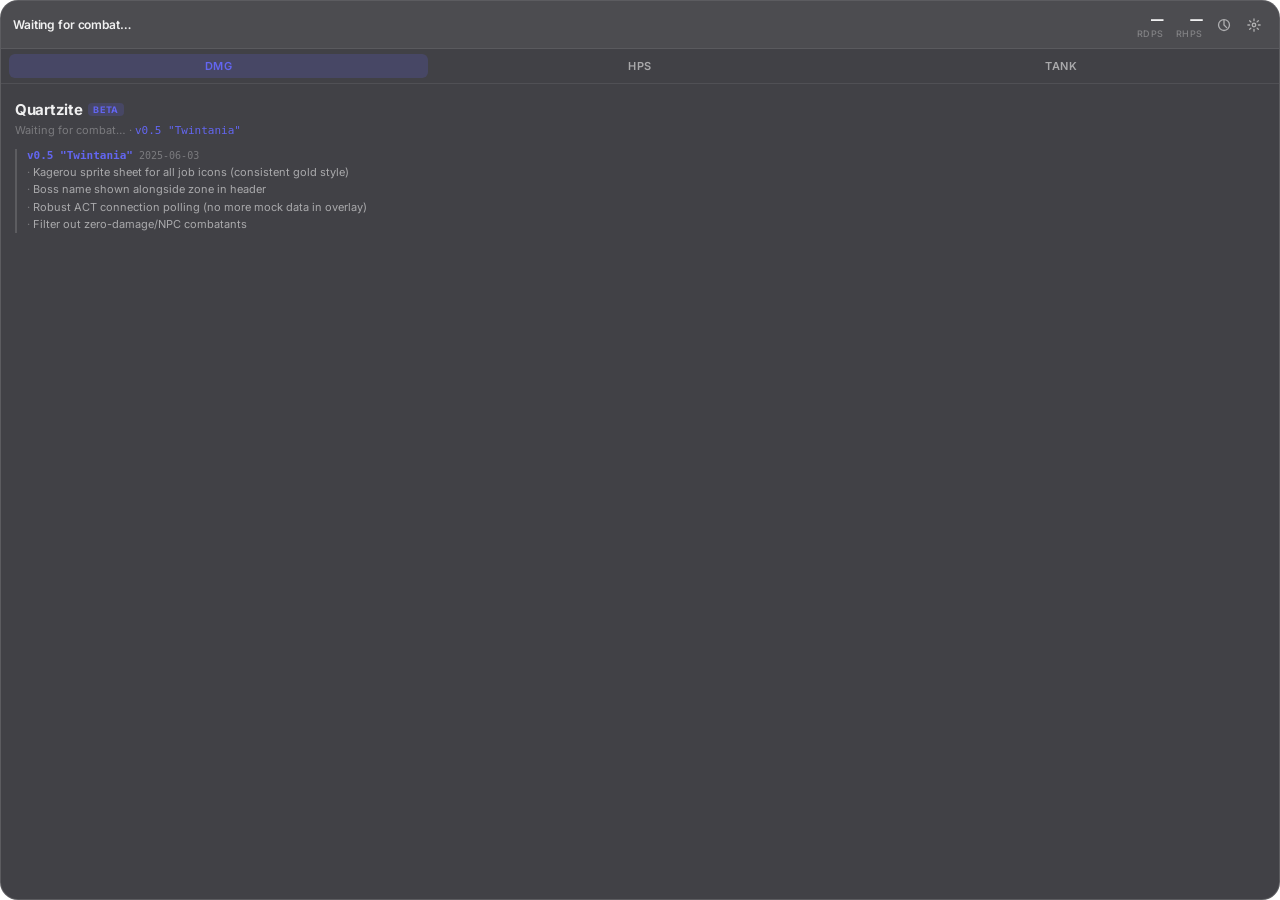
==== index.html @ e4dbd84e "Drop ES modules — use plain scripts for file:// compatibility Chrome blocks type=module over file://" ====
<!DOCTYPE html>
<html lang="en" data-theme="dark">
<head>
  <meta charset="UTF-8" />
  <meta name="viewport" content="width=device-width, initial-scale=1.0" />
  <title>Quartzite</title>
  <link rel="preconnect" href="https://fonts.googleapis.com" />
  <link rel="preconnect" href="https://fonts.gstatic.com" crossorigin />
  <link href="https://fonts.googleapis.com/css2?family=Inter:wght@300;400;500;600;700&display=swap" rel="stylesheet" />
  <link rel="stylesheet" href="css/main.css" />
  <link rel="stylesheet" href="css/appearances.css" />
  <link rel="stylesheet" href="css/jobs.css" />
</head>
<body>
  <div id="app" class="app">

    <!-- Header -->
    <header class="encounter-header" id="encounter-header">
      <div class="encounter-info">
        <span class="encounter-zone" id="encounter-zone">Waiting for combat…</span>
        <span class="encounter-duration" id="encounter-duration"></span>
      </div>
      <div class="encounter-stats">
        <div class="encounter-stat">
          <span class="encounter-stat-value" id="encounter-rdps">—</span>
          <span class="encounter-stat-label">rDPS</span>
        </div>
        <div class="encounter-stat">
          <span class="encounter-stat-value" id="encounter-rhps">—</span>
          <span class="encounter-stat-label">rHPS</span>
        </div>
      </div>
      <div class="header-controls">
        <button class="icon-btn" id="btn-history" title="History" aria-label="Browse encounter history">
          <svg width="14" height="14" viewBox="0 0 16 16" fill="none">
            <path d="M8 3v5l3 3" stroke="currentColor" stroke-width="1.5" stroke-linecap="round"/>
            <circle cx="8" cy="8" r="6.25" stroke="currentColor" stroke-width="1.5"/>
          </svg>
        </button>
        <button class="icon-btn" id="btn-settings" title="Settings" aria-label="Open settings">
          <svg width="14" height="14" viewBox="0 0 16 16" fill="none">
            <circle cx="8" cy="8" r="2" stroke="currentColor" stroke-width="1.5"/>
            <path d="M8 1v2M8 13v2M1 8h2M13 8h2M3.05 3.05l1.42 1.42M11.54 11.54l1.41 1.41M3.05 12.95l1.42-1.41M11.54 4.46l1.41-1.41" stroke="currentColor" stroke-width="1.5" stroke-linecap="round"/>
          </svg>
        </button>
      </div>
    </header>

    <!-- Mode Tabs -->
    <nav class="mode-tabs" id="mode-tabs">
      <button class="tab active" data-mode="dps">DMG</button>
      <button class="tab" data-mode="hps">HPS</button>
      <button class="tab" data-mode="tank">TANK</button>
    </nav>

    <!-- Combatant Table -->
    <main class="combatant-list" id="combatant-list">
      <div class="empty-state" id="empty-state">
        <p>No active encounter</p>
      </div>
    </main>

    <!-- History Panel -->
    <aside class="history-panel" id="history-panel" aria-hidden="true">
      <div class="panel-header">
        <span>History</span>
        <button class="icon-btn" id="btn-history-close" aria-label="Close history">
          <svg width="12" height="12" viewBox="0 0 12 12" fill="none">
            <path d="M1 1l10 10M11 1L1 11" stroke="currentColor" stroke-width="1.5" stroke-linecap="round"/>
          </svg>
        </button>
      </div>
      <ul class="history-list" id="history-list"></ul>
    </aside>

    <!-- Settings Panel -->
    <aside class="settings-panel" id="settings-panel" aria-hidden="true">
      <div class="panel-header">
        <span>Settings</span>
        <button class="icon-btn" id="btn-settings-close" aria-label="Close settings">
          <svg width="12" height="12" viewBox="0 0 12 12" fill="none">
            <path d="M1 1l10 10M11 1L1 11" stroke="currentColor" stroke-width="1.5" stroke-linecap="round"/>
          </svg>
        </button>
      </div>
      <div class="settings-body">
        <div class="setting-row setting-row--input">
          <span class="setting-label">Your name</span>
          <input type="text" id="set-your-name" class="setting-text" placeholder="Character name" spellcheck="false" autocomplete="off" />
        </div>
        <div class="setting-row setting-row--input">
          <span class="setting-label">Display as</span>
          <input type="text" id="set-your-label" class="setting-text" placeholder="YOU" spellcheck="false" autocomplete="off" />
        </div>
        <label class="setting-row">
          <span class="setting-label">Full names</span>
          <input type="checkbox" id="set-full-names" class="toggle" />
        </label>
        <label class="setting-row">
          <span class="setting-label">Blur names</span>
          <input type="checkbox" id="set-blur-names" class="toggle" />
        </label>
        <label class="setting-row">
          <span class="setting-label">Merge pets</span>
          <input type="checkbox" id="set-merge-pets" class="toggle" checked />
        </label>
        <label class="setting-row">
          <span class="setting-label">Show job icons</span>
          <input type="checkbox" id="set-show-jobs" class="toggle" checked />
        </label>
        <div class="setting-row setting-row--input">
          <span class="setting-label">Players shown</span>
          <div class="pill-group" id="set-max-rows" role="group">
            <button class="pill" data-value="8">8</button>
            <button class="pill" data-value="12">12</button>
            <button class="pill" data-value="16">16</button>
            <button class="pill" data-value="24">24</button>
            <button class="pill" data-value="32">32</button>
            <button class="pill" data-value="0">All</button>
          </div>
        </div>
        <div class="setting-row setting-row--input">
          <span class="setting-label">Theme</span>
          <div class="pill-group" id="set-theme" role="group">
            <button class="pill" data-value="dark">Dark</button>
            <button class="pill" data-value="light">Light</button>
          </div>
        </div>
        <div class="setting-row setting-row--input">
          <span class="setting-label">Appearance</span>
          <div class="pill-group" id="set-appearance" role="group">
            <button class="pill" data-value="dynamis">Dynamis</button>
            <button class="pill" data-value="corgi">Corgi</button>
            <button class="pill" data-value="alexandrian">Alexandrian</button>
          </div>
        </div>
        <div class="setting-row setting-row--version">
          <span class="setting-label" style="color: var(--text-tertiary); font-size: 11px;">Quartzite v0.5 "Twintania"</span>
        </div>
      </div>
    </aside>

  </div>

<script src="js/format.js"></script>
<script src="js/config.js"></script>
<script src="js/history.js"></script>
<script src="js/jobicons.js"></script>
<script src="js/act.js"></script>
<script src="js/main.js"></script>
</body>
</html>
---- css/main.css ----
/* ── Quartzite — ACT Overlay ─────────────────────────────────────────── */

/* ── Custom Properties ───────────────────────────────────────────────── */
:root {
  /* Accent — Indigo */
  --accent:          #6366f1;
  --accent-soft:     rgba(99, 102, 241, 0.18);
  --accent-glow:     rgba(99, 102, 241, 0.35);

  /* Dark theme (default) */
  --bg-base:         rgba(12, 12, 18, 0.78);
  --bg-surface:      rgba(255, 255, 255, 0.055);
  --bg-surface-hover:rgba(255, 255, 255, 0.09);
  --bg-panel:        rgba(18, 18, 26, 0.92);
  --bg-bar:          rgba(255, 255, 255, 0.07);
  --bg-bar-fill:     var(--accent);

  --border:          rgba(255, 255, 255, 0.08);
  --border-strong:   rgba(255, 255, 255, 0.14);

  --text-primary:    rgba(255, 255, 255, 0.92);
  --text-secondary:  rgba(255, 255, 255, 0.55);
  --text-tertiary:   rgba(255, 255, 255, 0.30);

  --shadow-sm:       0 1px 3px rgba(0,0,0,0.4);
  --shadow-md:       0 4px 16px rgba(0,0,0,0.5);
  --shadow-lg:       0 12px 40px rgba(0,0,0,0.6);

  --blur:            blur(20px) saturate(160%);
  --radius-sm:       6px;
  --radius-md:       12px;
  --radius-lg:       18px;

  --font:            'Inter', system-ui, sans-serif;
  /* System numeric font: uses the best available on each OS */
  --num-font:        system-ui, 'Segoe UI', 'Helvetica Neue', sans-serif;
  --mono:            ui-monospace, 'Cascadia Code', 'Fira Code', monospace;

  --row-height:      36px;
  --transition:      150ms cubic-bezier(0.4, 0, 0.2, 1);
  --spring:          400ms cubic-bezier(0.34, 1.56, 0.64, 1);
}

[data-theme="light"] {
  --bg-base:         rgba(245, 245, 250, 0.82);
  --bg-surface:      rgba(0, 0, 0, 0.035);
  --bg-surface-hover:rgba(0, 0, 0, 0.065);
  --bg-panel:        rgba(248, 248, 252, 0.96);
  --bg-bar:          rgba(0, 0, 0, 0.06);

  --border:          rgba(0, 0, 0, 0.07);
  --border-strong:   rgba(0, 0, 0, 0.12);

  --text-primary:    rgba(0, 0, 0, 0.88);
  --text-secondary:  rgba(0, 0, 0, 0.50);
  --text-tertiary:   rgba(0, 0, 0, 0.28);

  --shadow-sm:       0 1px 3px rgba(0,0,0,0.10);
  --shadow-md:       0 4px 16px rgba(0,0,0,0.14);
}

/* ── Reset ───────────────────────────────────────────────────────────── */
*, *::before, *::after { box-sizing: border-box; margin: 0; padding: 0; }

html, body {
  width: 100%;
  height: 100%;
  background: transparent !important;
  -webkit-font-smoothing: antialiased;
  -moz-osx-font-smoothing: grayscale;
}


body {
  font-family: var(--font);
  font-size: 13px;
  color: var(--text-primary);
  overflow: hidden;
}

/* ── App Shell ───────────────────────────────────────────────────────── */
.app {
  position: relative;
  width: 100%;
  height: 100%;
  min-width: 280px;
  background: var(--bg-base);
  backdrop-filter: var(--blur);
  -webkit-backdrop-filter: var(--blur);
  border: 1px solid var(--border-strong);
  border-radius: var(--radius-lg);
  /* No box-shadow: it renders as a visible rectangle in Browsingway */
  overflow: hidden;
  user-select: none;
  display: flex;
  flex-direction: column;
}

/* ── Encounter Header ─────────────────────────────────────────────────── */
.encounter-header {
  display: flex;
  align-items: center;
  gap: 8px;
  padding: 10px 12px 9px;
  border-bottom: 1px solid var(--border);
  background: var(--bg-surface);
}

.encounter-info {
  flex: 1;
  min-width: 0;
  display: flex;
  flex-direction: column;
  gap: 1px;
}

.encounter-zone {
  font-size: 12px;
  font-weight: 600;
  color: var(--text-primary);
  white-space: nowrap;
  overflow: hidden;
  text-overflow: ellipsis;
  letter-spacing: -0.01em;
}

.encounter-duration {
  font-size: 11px;
  font-weight: 400;
  color: var(--text-tertiary);
  font-variant-numeric: tabular-nums;
  font-family: var(--mono);
}

.encounter-stats {
  display: flex;
  gap: 12px;
  flex-shrink: 0;
}

.encounter-stat {
  display: flex;
  flex-direction: column;
  align-items: flex-end;
  gap: 1px;
}

.encounter-stat-value {
  font-size: 14px;
  font-weight: 700;
  color: var(--text-primary);
  font-variant-numeric: tabular-nums;
  font-feature-settings: "tnum" 1, "lnum" 1;
  font-family: var(--num-font);
  letter-spacing: -0.03em;
}

.encounter-stat-label {
  font-size: 9px;
  font-weight: 500;
  color: var(--text-tertiary);
  text-transform: uppercase;
  letter-spacing: 0.06em;
}

.header-controls {
  display: flex;
  gap: 4px;
  flex-shrink: 0;
}

/* ── Icon Button ──────────────────────────────────────────────────────── */
.icon-btn {
  display: flex;
  align-items: center;
  justify-content: center;
  width: 26px;
  height: 26px;
  border-radius: var(--radius-sm);
  border: none;
  background: transparent;
  color: var(--text-secondary);
  cursor: pointer;
  transition: background var(--transition), color var(--transition);
}

.icon-btn:hover {
  background: var(--bg-surface-hover);
  color: var(--text-primary);
}

.icon-btn.active {
  background: var(--accent-soft);
  color: var(--accent);
}

/* ── Mode Tabs ────────────────────────────────────────────────────────── */
.mode-tabs {
  display: flex;
  gap: 2px;
  padding: 5px 8px;
  border-bottom: 1px solid var(--border);
}

.tab {
  flex: 1;
  height: 24px;
  border: none;
  border-radius: var(--radius-sm);
  background: transparent;
  color: var(--text-secondary);
  font-family: var(--font);
  font-size: 11px;
  font-weight: 600;
  letter-spacing: 0.04em;
  cursor: pointer;
  transition: background var(--transition), color var(--transition);
}

.tab:hover {
  background: var(--bg-surface-hover);
  color: var(--text-primary);
}

.tab.active {
  background: var(--accent-soft);
  color: var(--accent);
}

/* ── Combatant List ───────────────────────────────────────────────────── */
.combatant-list {
  padding: 4px 6px 6px;
  display: flex;
  flex-direction: column;
  gap: 2px;
  flex: 1;
  overflow-y: auto;
}

.empty-state {
  padding: 12px 8px 16px;
}

/* ── Changelog (empty state) ──────────────────────────────────────────── */
.changelog {
  display: flex;
  flex-direction: column;
  gap: 10px;
}

.changelog-title {
  font-size: 15px;
  font-weight: 700;
  color: var(--text-primary);
  letter-spacing: -0.02em;
  display: flex;
  align-items: center;
  gap: 6px;
}

.changelog-beta {
  font-size: 9px;
  font-weight: 700;
  letter-spacing: 0.08em;
  color: var(--accent);
  background: var(--accent-soft);
  border-radius: 4px;
  padding: 1px 5px;
  vertical-align: middle;
}

.changelog-subtitle {
  font-size: 11px;
  color: var(--text-tertiary);
  margin-top: -6px;
}

.changelog-current-ver {
  color: var(--accent);
  font-family: var(--mono);
}

.changelog-entries {
  display: flex;
  flex-direction: column;
  gap: 8px;
  margin-top: 2px;
}

.changelog-entry {
  border-left: 2px solid var(--border-strong);
  padding-left: 10px;
}

.changelog-version {
  display: flex;
  align-items: baseline;
  gap: 6px;
  margin-bottom: 3px;
}

.changelog-ver {
  font-size: 11px;
  font-weight: 700;
  color: var(--accent);
  font-family: var(--mono);
}

.changelog-date {
  font-size: 10px;
  color: var(--text-tertiary);
  font-family: var(--mono);
}

.changelog-notes {
  list-style: none;
  display: flex;
  flex-direction: column;
  gap: 2px;
}

.changelog-notes li {
  font-size: 11px;
  color: var(--text-secondary);
  line-height: 1.4;
}

.changelog-notes li::before {
  content: '· ';
  color: var(--text-tertiary);
}

/* ── Combatant Row ────────────────────────────────────────────────────── */
.combatant-row {
  position: relative;
  display: flex;
  align-items: center;
  min-height: var(--row-height);
  padding: 4px 8px;
  border-radius: var(--radius-sm);
  overflow: hidden;
  cursor: default;
  transition: background var(--transition);
}

.combatant-row:hover {
  background: var(--bg-surface-hover);
}

/* Damage bar fills the row background */
.combatant-bar {
  position: absolute;
  inset: 0;
  right: auto;
  width: var(--bar-pct, 0%);
  background: linear-gradient(90deg, var(--job-color, var(--accent)) 0%, transparent 100%);
  opacity: 0.16;
  border-radius: var(--radius-sm);
  /* Spring-like cubic-bezier: overshoots slightly then settles */
  transition: width 700ms cubic-bezier(0.34, 1.4, 0.64, 1);
}

/* Rank */
.combatant-rank {
  position: relative;
  z-index: 1;
  width: 16px;
  font-size: 10px;
  font-weight: 700;
  color: var(--text-tertiary);
  font-variant-numeric: tabular-nums;
  flex-shrink: 0;
  text-align: right;
  margin-right: 6px;
}

.combatant-rank.rank-1 { color: #f5c842; }
.combatant-rank.rank-2 { color: #b0b8c8; }
.combatant-rank.rank-3 { color: #cd7f45; }

/* Job icon */
.combatant-job {
  position: relative;
  z-index: 1;
  width: 22px;
  height: 22px;
  border-radius: 5px;
  flex-shrink: 0;
  margin-right: 8px;
  overflow: hidden;
  background-image: url('../icons/classes.png');
  background-size: 1100% 600%;
  background-repeat: no-repeat;
  image-rendering: -webkit-optimize-contrast;
  image-rendering: crisp-edges;
}

.combatant-job--unknown {
  background-image: none;
  background: rgba(255,255,255,0.06);
}

/* Name + crit stats column */
.combatant-info {
  position: relative;
  z-index: 1;
  flex: 1;
  min-width: 0;
  display: flex;
  flex-direction: column;
  justify-content: center;
  gap: 1px;
}

.combatant-name {
  font-size: 12px;
  font-weight: 500;
  color: var(--text-primary);
  white-space: nowrap;
  overflow: hidden;
  text-overflow: ellipsis;
  letter-spacing: -0.01em;
}

.combatant-secondary {
  display: flex;
  gap: 5px;
  font-size: 9.5px;
  font-weight: 500;
  font-variant-numeric: tabular-nums;
  letter-spacing: 0.01em;
  overflow: hidden;
  white-space: nowrap;
}

.combatant-secondary span {
  white-space: nowrap;
  flex-shrink: 0;
}

.cs-ch::before  { content: 'CH ';  color: rgba(255,255,255,0.30); }
.cs-dh::before  { content: 'DH ';  color: rgba(255,255,255,0.30); }
.cs-cdh::before { content: '!!! '; color: rgba(255,255,255,0.30); }

.cs-ch  { color: #34d399; }
.cs-dh  { color: #60a5fa; }
.cs-cdh { color: #fbbf24; }

.blur-names .combatant-name {
  filter: blur(5px);
  pointer-events: none;
}

/* Stats cluster */
.combatant-stats {
  position: relative;
  z-index: 1;
  display: flex;
  align-items: center;
  gap: 8px;
  flex-shrink: 0;
  margin-left: 6px;
}

.combatant-primary {
  font-size: 12.5px;
  font-weight: 600;
  color: var(--text-primary);
  font-variant-numeric: tabular-nums;
  font-feature-settings: "tnum" 1, "lnum" 1;
  font-family: var(--num-font);
  letter-spacing: -0.02em;
  /* Wide enough for "99,999.99" */
  min-width: 72px;
  text-align: right;
  white-space: nowrap;
}

.combatant-pct {
  font-size: 10.5px;
  font-weight: 500;
  color: var(--text-tertiary);
  font-variant-numeric: tabular-nums;
  font-feature-settings: "tnum" 1;
  font-family: var(--num-font);
  min-width: 36px;
  text-align: right;
  white-space: nowrap;
}

/* ── Panels (History & Settings) ──────────────────────────────────────── */
.history-panel,
.settings-panel {
  position: absolute;
  inset: 0;
  background: var(--bg-panel);
  backdrop-filter: var(--blur);
  -webkit-backdrop-filter: var(--blur);
  border-radius: var(--radius-lg);
  display: flex;
  flex-direction: column;
  transform: translateY(8px);
  opacity: 0;
  pointer-events: none;
  transition: opacity 200ms ease, transform 200ms cubic-bezier(0.4, 0, 0.2, 1);
  z-index: 10;
}

.history-panel.open,
.settings-panel.open {
  transform: translateY(0);
  opacity: 1;
  pointer-events: auto;
}

.panel-header {
  display: flex;
  align-items: center;
  justify-content: space-between;
  padding: 12px 14px 10px;
  border-bottom: 1px solid var(--border);
  font-size: 13px;
  font-weight: 600;
  color: var(--text-primary);
  letter-spacing: -0.01em;
}

/* ── History List ─────────────────────────────────────────────────────── */
.history-list {
  list-style: none;
  overflow-y: auto;
  flex: 1;
  padding: 6px;
  display: flex;
  flex-direction: column;
  gap: 2px;
}

.history-item {
  display: flex;
  align-items: center;
  gap: 8px;
  padding: 8px 10px;
  border-radius: var(--radius-sm);
  cursor: pointer;
  transition: background var(--transition);
}

.history-item:hover {
  background: var(--bg-surface-hover);
}

.history-item.active {
  background: var(--accent-soft);
}

.history-item-info {
  flex: 1;
  min-width: 0;
}

.history-item-title {
  font-size: 12px;
  font-weight: 500;
  color: var(--text-primary);
  white-space: nowrap;
  overflow: hidden;
  text-overflow: ellipsis;
}

.history-item-meta {
  font-size: 10px;
  color: var(--text-tertiary);
  margin-top: 1px;
  font-family: var(--mono);
}

.history-item-dps {
  font-size: 12px;
  font-weight: 700;
  color: var(--accent);
  font-family: var(--mono);
  flex-shrink: 0;
}

/* ── Settings Body ────────────────────────────────────────────────────── */
.settings-body {
  padding: 8px 6px;
  display: flex;
  flex-direction: column;
  gap: 2px;
  flex: 1;
  overflow-y: auto;
}

.setting-row {
  display: flex;
  align-items: center;
  justify-content: space-between;
  padding: 8px 10px;
  border-radius: var(--radius-sm);
  cursor: pointer;
  transition: background var(--transition);
}

.setting-row:hover {
  background: var(--bg-surface-hover);
}

.setting-row--version {
  cursor: default;
  margin-top: 4px;
}

.setting-row--version:hover {
  background: transparent;
}

.setting-label {
  font-size: 13px;
  font-weight: 400;
  color: var(--text-primary);
}

/* ── Toggle Switch ────────────────────────────────────────────────────── */
.toggle {
  appearance: none;
  -webkit-appearance: none;
  width: 36px;
  height: 20px;
  border-radius: 10px;
  background: var(--bg-bar);
  border: 1px solid var(--border-strong);
  position: relative;
  cursor: pointer;
  transition: background var(--transition), border-color var(--transition);
  flex-shrink: 0;
}

.toggle::after {
  content: '';
  position: absolute;
  top: 2px;
  left: 2px;
  width: 14px;
  height: 14px;
  border-radius: 50%;
  background: var(--text-secondary);
  transition: transform 200ms cubic-bezier(0.34, 1.56, 0.64, 1), background var(--transition);
}

.toggle:checked {
  background: var(--accent);
  border-color: var(--accent);
}

.toggle:checked::after {
  transform: translateX(16px);
  background: #fff;
}

/* ── "You" row highlight ──────────────────────────────────────────────── */
.combatant-row.is-you .combatant-name {
  color: var(--accent);
  font-weight: 600;
}

/* ── Text input ───────────────────────────────────────────────────────── */
.setting-row--input {
  cursor: default;
}

.setting-row--input:hover {
  background: transparent;
}

.setting-text {
  appearance: none;
  background: var(--bg-surface);
  border: 1px solid var(--border-strong);
  border-radius: var(--radius-sm);
  color: var(--text-primary);
  caret-color: var(--accent);
  font-family: var(--font);
  font-size: 12px;
  padding: 4px 8px;
  width: 120px;
  outline: none;
  transition: border-color var(--transition), box-shadow var(--transition);
}

.setting-text::placeholder {
  color: var(--text-tertiary);
}

.setting-text:focus {
  border-color: var(--accent);
  box-shadow: 0 0 0 2px var(--accent-soft);
}

/* ── Pill group (replaces <select> to avoid ACT/CEF focus-steal flicker) ── */
.pill-group {
  display: flex;
  gap: 3px;
  flex-wrap: wrap;
  justify-content: flex-end;
}

.pill {
  appearance: none;
  border: 1px solid var(--border-strong);
  border-radius: 20px;
  background: transparent;
  color: var(--text-secondary);
  font-family: var(--font);
  font-size: 11px;
  font-weight: 500;
  padding: 2px 8px;
  cursor: pointer;
  transition: background var(--transition), color var(--transition), border-color var(--transition);
  white-space: nowrap;
}

.pill:hover {
  background: var(--bg-surface-hover);
  color: var(--text-primary);
}

.pill.active {
  background: var(--accent-soft);
  border-color: var(--accent);
  color: var(--accent);
}

/* ── Scrollbar ────────────────────────────────────────────────────────── */
::-webkit-scrollbar { width: 4px; }
::-webkit-scrollbar-track { background: transparent; }
::-webkit-scrollbar-thumb {
  background: var(--border-strong);
  border-radius: 2px;
}

/* ── Animations ───────────────────────────────────────────────────────── */
@keyframes rowIn {
  from { opacity: 0; transform: translateX(-6px); }
  to   { opacity: 1; transform: translateX(0); }
}

@keyframes encounterFlash {
  0%   { outline: 2px solid rgba(99,102,241,0);   outline-offset: 0px; }
  15%  { outline: 2px solid rgba(99,102,241,0.75); outline-offset: 1px; }
  40%  { outline: 2px solid rgba(99,102,241,0.4);  outline-offset: 1px; }
  100% { outline: 2px solid rgba(99,102,241,0);   outline-offset: 0px; }
}

@keyframes headerPulse {
  0%   { background: var(--bg-surface); }
  20%  { background: rgba(99,102,241,0.18); }
  100% { background: var(--bg-surface); }
}

.combatant-row {
  animation: rowIn 240ms cubic-bezier(0.34, 1.4, 0.64, 1) both;
}

.app.encounter-end-flash {
  animation: encounterFlash 1.4s cubic-bezier(0.4, 0, 0.2, 1) forwards;
}

.app.encounter-end-flash .encounter-header {
  animation: headerPulse 1.4s cubic-bezier(0.4, 0, 0.2, 1) forwards;
}

/* ── Responsive width ─────────────────────────────────────────────────── */
@media (max-width: 320px) {
  .combatant-pct { display: none; }
  .encounter-stats { display: none; }
}

/* Wider overlay — let numbers breathe */
@media (min-width: 420px) {
  .combatant-primary { font-size: 13.5px; min-width: 80px; }
  .combatant-pct     { font-size: 11.5px; }
  :root              { --row-height: 38px; }
}
---- css/appearances.css ----
/* ── Quartzite Appearances ───────────────────────────────────────────── */
/* Each [data-appearance] block overrides the CSS custom properties        */
/* defined in main.css. The base (no attribute) is "Dynamis Crystal".      */

/* ── Dynamis Crystal (default) ───────────────────────────────────────── */
/* Uses base :root variables — no overrides needed.                        */

/* ── Corgi ────────────────────────────────────────────────────────────── */
[data-appearance="corgi"] {
  --accent:           #e07b39;
  --accent-soft:      rgba(224, 123, 57, 0.18);
  --accent-glow:      rgba(224, 123, 57, 0.35);

  --bg-base:          rgba(42, 26, 12, 0.88);
  --bg-surface:       rgba(255, 200, 130, 0.07);
  --bg-surface-hover: rgba(255, 200, 130, 0.13);
  --bg-panel:         rgba(36, 22, 10, 0.96);
  --bg-bar:           rgba(255, 200, 130, 0.09);

  --border:           rgba(255, 180, 80, 0.12);
  --border-strong:    rgba(255, 180, 80, 0.22);

  --text-primary:     rgba(255, 240, 210, 0.95);
  --text-secondary:   rgba(255, 200, 140, 0.60);
  --text-tertiary:    rgba(255, 200, 140, 0.32);

  --blur:             blur(20px) saturate(140%);
  --radius-lg:        22px;
}

/* Corgi mascot in the bottom-right corner of the app shell */
[data-appearance="corgi"] .app::after {
  content: '🐕';
  position: absolute;
  bottom: 4px;
  right: 8px;
  font-size: 28px;
  line-height: 1;
  opacity: 0.45;
  pointer-events: none;
  z-index: 0;
  filter: sepia(0.4);
}

/* ── Alexandrian ──────────────────────────────────────────────────────── */
[data-appearance="alexandrian"] {
  --accent:           #ffffff;
  --accent-soft:      rgba(255, 255, 255, 0.10);
  --accent-glow:      rgba(255, 255, 255, 0.15);

  --bg-base:          rgba(9, 9, 11, 0.97);
  --bg-surface:       rgba(255, 255, 255, 0.04);
  --bg-surface-hover: rgba(255, 255, 255, 0.07);
  --bg-panel:         rgba(9, 9, 11, 0.99);
  --bg-bar:           rgba(255, 255, 255, 0.05);

  --border:           rgba(255, 255, 255, 0.10);
  --border-strong:    rgba(255, 255, 255, 0.16);

  --text-primary:     rgba(250, 250, 250, 0.98);
  --text-secondary:   rgba(161, 161, 170, 1);
  --text-tertiary:    rgba(113, 113, 122, 1);

  --blur:             none;
  --radius-sm:        4px;
  --radius-md:        6px;
  --radius-lg:        8px;
}

/* ShadCN: no frosted glass, solid border */
[data-appearance="alexandrian"] .app {
  backdrop-filter: none;
  -webkit-backdrop-filter: none;
  border-color: var(--border-strong);
}

/* ShadCN: flat bars, no gradient softness */
[data-appearance="alexandrian"] .combatant-bar {
  opacity: 0.12;
  background: var(--job-color, var(--accent));
  border-radius: 0;
}

/* ShadCN: rank accent becomes zinc */
[data-appearance="alexandrian"] .combatant-rank.rank-1 { color: #fafafa; }
[data-appearance="alexandrian"] .combatant-rank.rank-2 { color: #a1a1aa; }
[data-appearance="alexandrian"] .combatant-rank.rank-3 { color: #71717a; }
---- css/jobs.css ----
/* ── Job Colors ──────────────────────────────────────────────────────── */
/* Official FFXIV job palette, tuned for dark/glass surfaces */

/* Tanks */
.job-PLD { --job-color: #a8b4d8; }
.job-WAR { --job-color: #cf2621; }
.job-DRK { --job-color: #d126a0; }
.job-GNB { --job-color: #7c8b72; }

/* Healers */
.job-WHM { --job-color: #fff0dc; }
.job-SCH { --job-color: #8657ff; }
.job-AST { --job-color: #ffe74a; }
.job-SGE { --job-color: #80a0ff; }

/* Melee DPS */
.job-MNK { --job-color: #d69c3c; }
.job-DRG { --job-color: #4164cd; }
.job-NIN { --job-color: #af1964; }
.job-SAM { --job-color: #e46d04; }
.job-RPR { --job-color: #965a96; }
.job-VPR { --job-color: #108232; }

/* Physical Ranged */
.job-BRD { --job-color: #91ba5e; }
.job-MCH { --job-color: #6ee1d6; }
.job-DNC { --job-color: #e2b0af; }

/* Magical Ranged */
.job-BLM { --job-color: #a579d6; }
.job-SMN { --job-color: #2d9b78; }
.job-RDM { --job-color: #e87b7b; }
.job-PCT { --job-color: #fc9cd2; }

/* Crafters / Gatherers (rarely in ACT but just in case) */
.job-DEFAULT { --job-color: #6366f1; }
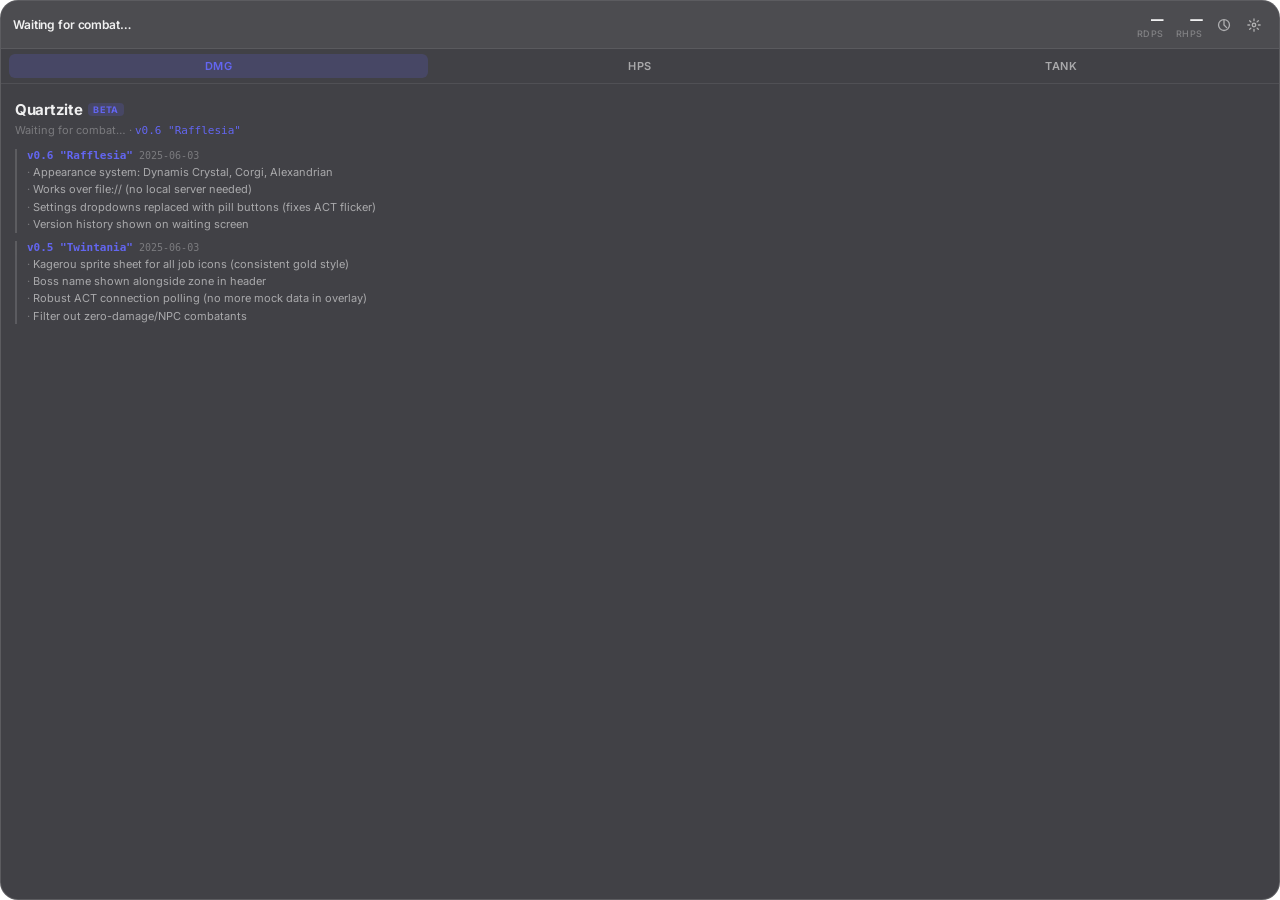
==== commit a6601d5f: "v0.6 Rafflesia: dynamic version label in settings, add v0.6 changelog entry Version in settings foot" ====
--- a/index.html
+++ b/index.html
@@ -135,7 +135,7 @@
           </div>
         </div>
         <div class="setting-row setting-row--version">
-          <span class="setting-label" style="color: var(--text-tertiary); font-size: 11px;">Quartzite v0.5 "Twintania"</span>
+          <span class="setting-label" id="settings-version" style="color: var(--text-tertiary); font-size: 11px;"></span>
         </div>
       </div>
     </aside>
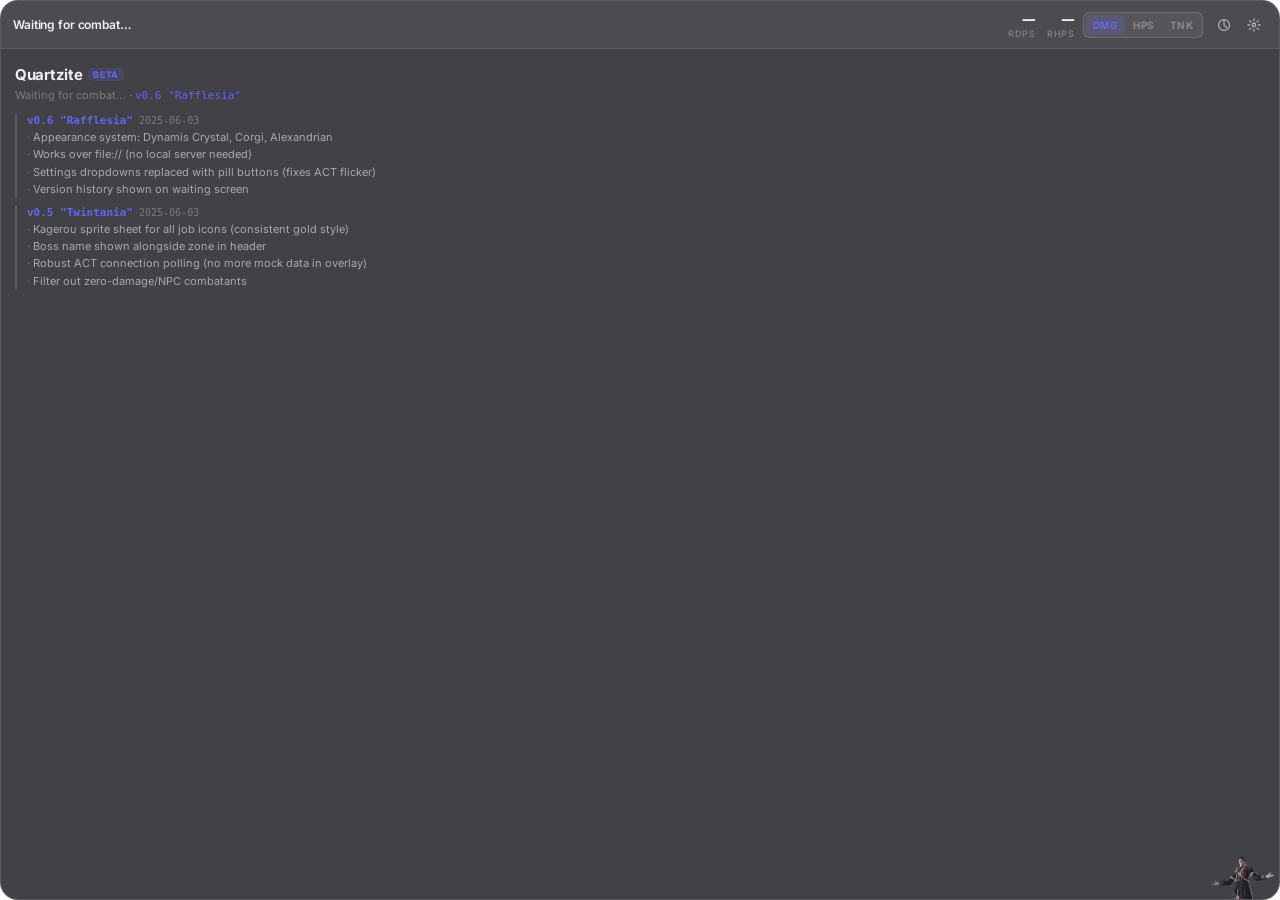
==== commit 22509377: "Move mode tabs into header — saves a full row of vertical space Tabs are now a compact segmented con" ====
--- a/index.html
+++ b/index.html
@@ -30,6 +30,11 @@
           <span class="encounter-stat-label">rHPS</span>
         </div>
       </div>
+      <nav class="mode-tabs" id="mode-tabs">
+        <button class="tab active" data-mode="dps">DMG</button>
+        <button class="tab" data-mode="hps">HPS</button>
+        <button class="tab" data-mode="tank">TNK</button>
+      </nav>
       <div class="header-controls">
         <button class="icon-btn" id="btn-history" title="History" aria-label="Browse encounter history">
           <svg width="14" height="14" viewBox="0 0 16 16" fill="none">
@@ -45,13 +50,6 @@
         </button>
       </div>
     </header>
-
-    <!-- Mode Tabs -->
-    <nav class="mode-tabs" id="mode-tabs">
-      <button class="tab active" data-mode="dps">DMG</button>
-      <button class="tab" data-mode="hps">HPS</button>
-      <button class="tab" data-mode="tank">TANK</button>
-    </nav>
 
     <!-- Combatant Table -->
     <main class="combatant-list" id="combatant-list">
@@ -134,6 +132,10 @@
             <button class="pill" data-value="alexandrian">Alexandrian</button>
           </div>
         </div>
+        <label class="setting-row">
+          <span class="setting-label">Show mascot</span>
+          <input type="checkbox" id="set-show-mascot" class="toggle" checked />
+        </label>
         <div class="setting-row setting-row--version">
           <span class="setting-label" id="settings-version" style="color: var(--text-tertiary); font-size: 11px;"></span>
         </div>
--- a/css/main.css
+++ b/css/main.css
@@ -194,31 +194,34 @@
   color: var(--accent);
 }
 
-/* ── Mode Tabs ────────────────────────────────────────────────────────── */
+/* ── Mode Tabs (inline segmented control in header) ───────────────────── */
 .mode-tabs {
   display: flex;
-  gap: 2px;
-  padding: 5px 8px;
-  border-bottom: 1px solid var(--border);
+  gap: 1px;
+  background: var(--bg-surface);
+  border: 1px solid var(--border-strong);
+  border-radius: var(--radius-sm);
+  padding: 2px;
+  flex-shrink: 0;
 }
 
 .tab {
-  flex: 1;
-  height: 24px;
+  height: 20px;
+  padding: 0 7px;
   border: none;
-  border-radius: var(--radius-sm);
+  border-radius: 4px;
   background: transparent;
-  color: var(--text-secondary);
+  color: var(--text-tertiary);
   font-family: var(--font);
-  font-size: 11px;
-  font-weight: 600;
-  letter-spacing: 0.04em;
+  font-size: 10px;
+  font-weight: 700;
+  letter-spacing: 0.05em;
   cursor: pointer;
   transition: background var(--transition), color var(--transition);
+  white-space: nowrap;
 }
 
 .tab:hover {
-  background: var(--bg-surface-hover);
   color: var(--text-primary);
 }
 
--- a/css/appearances.css
+++ b/css/appearances.css
@@ -2,8 +2,27 @@
 /* Each [data-appearance] block overrides the CSS custom properties        */
 /* defined in main.css. The base (no attribute) is "Dynamis Crystal".      */
 
+/* ── Mascot toggle ────────────────────────────────────────────────────── */
+.app.hide-mascot::after { display: none !important; }
+
 /* ── Dynamis Crystal (default) ───────────────────────────────────────── */
 /* Uses base :root variables — no overrides needed.                        */
+
+[data-appearance="dynamis"] .app::after {
+  content: '';
+  position: absolute;
+  bottom: 0;
+  right: 4px;
+  width: 64px;
+  height: 64px;
+  background-image: url('../icons/dynamis-mascot.png');
+  background-size: contain;
+  background-repeat: no-repeat;
+  background-position: bottom right;
+  opacity: 0.7;
+  pointer-events: none;
+  z-index: 0;
+}
 
 /* ── Corgi ────────────────────────────────────────────────────────────── */
 [data-appearance="corgi"] {
@@ -30,16 +49,19 @@
 
 /* Corgi mascot in the bottom-right corner of the app shell */
 [data-appearance="corgi"] .app::after {
-  content: '🐕';
+  content: '';
   position: absolute;
-  bottom: 4px;
-  right: 8px;
-  font-size: 28px;
-  line-height: 1;
-  opacity: 0.45;
+  bottom: 0;
+  right: 4px;
+  width: 64px;
+  height: 64px;
+  background-image: url('../icons/corgi.png');
+  background-size: contain;
+  background-repeat: no-repeat;
+  background-position: bottom right;
+  opacity: 0.7;
   pointer-events: none;
   z-index: 0;
-  filter: sepia(0.4);
 }
 
 /* ── Alexandrian ──────────────────────────────────────────────────────── */
@@ -81,7 +103,23 @@
   border-radius: 0;
 }
 
-/* ShadCN: rank accent becomes zinc */
+[data-appearance="alexandrian"] .app::after {
+  content: '';
+  position: absolute;
+  bottom: 0;
+  right: 4px;
+  width: 64px;
+  height: 64px;
+  background-image: url('../icons/alexandrian-mascot.png');
+  background-size: contain;
+  background-repeat: no-repeat;
+  background-position: bottom right;
+  opacity: 0.7;
+  pointer-events: none;
+  z-index: 0;
+}
+
+/* Alexandrian: rank accent becomes zinc */
 [data-appearance="alexandrian"] .combatant-rank.rank-1 { color: #fafafa; }
 [data-appearance="alexandrian"] .combatant-rank.rank-2 { color: #a1a1aa; }
 [data-appearance="alexandrian"] .combatant-rank.rank-3 { color: #71717a; }
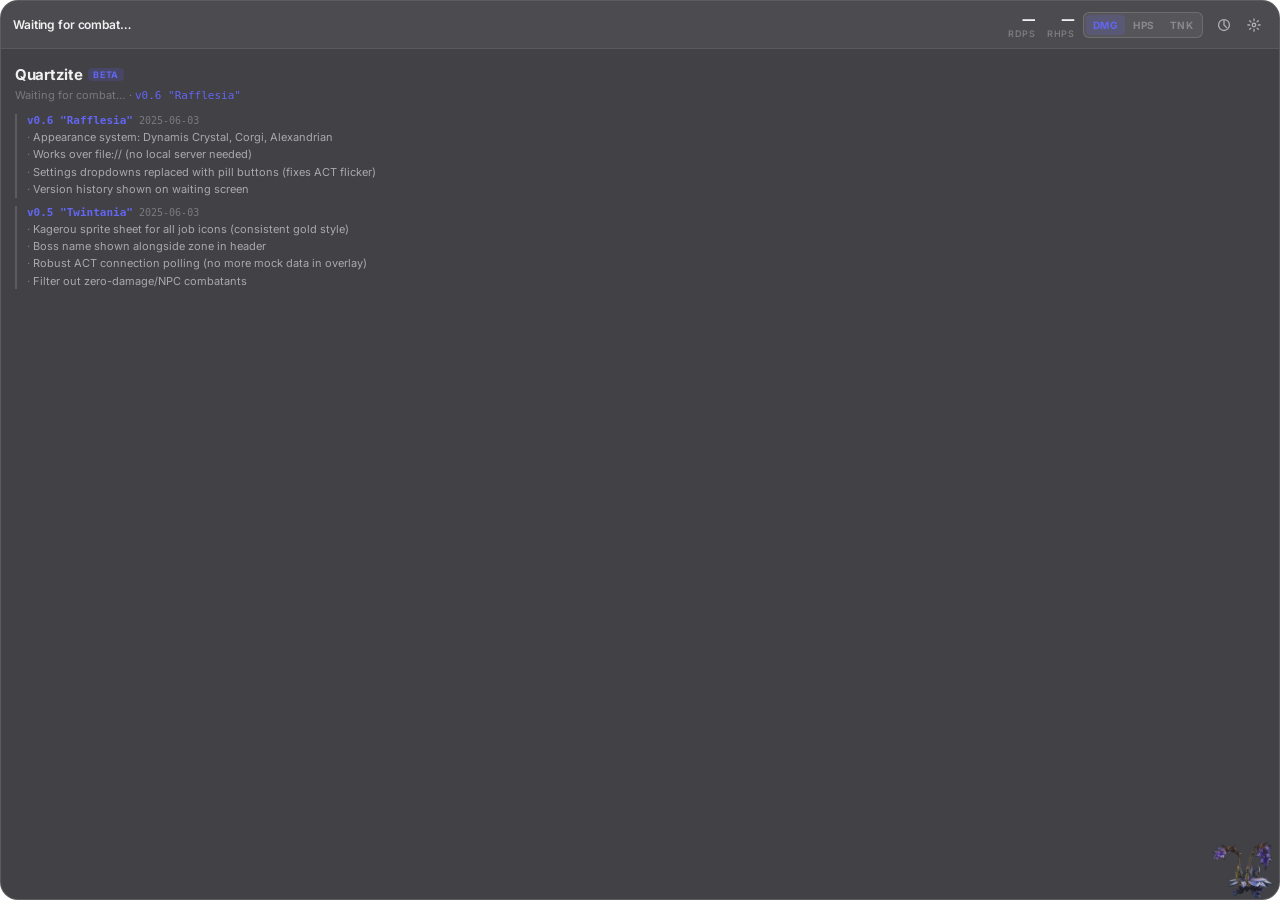
==== commit 58ab5599: "Add Caps names setting Co-Authored-By: Claude Sonnet 4.6 <noreply@anthropic.com>" ====
--- a/index.html
+++ b/index.html
@@ -95,6 +95,10 @@
           <input type="checkbox" id="set-full-names" class="toggle" />
         </label>
         <label class="setting-row">
+          <span class="setting-label">Caps names</span>
+          <input type="checkbox" id="set-caps-names" class="toggle" />
+        </label>
+        <label class="setting-row">
           <span class="setting-label">Blur names</span>
           <input type="checkbox" id="set-blur-names" class="toggle" />
         </label>
--- a/css/appearances.css
+++ b/css/appearances.css
@@ -65,42 +65,35 @@
 }
 
 /* ── Alexandrian ──────────────────────────────────────────────────────── */
+/* Palette: Perfect Alexander — steel silver, holy gold, feather white,    */
+/* ethereal green-gold light                                                */
 [data-appearance="alexandrian"] {
-  --accent:           #ffffff;
-  --accent-soft:      rgba(255, 255, 255, 0.10);
-  --accent-glow:      rgba(255, 255, 255, 0.15);
+  --accent:           #c8a84b;
+  --accent-soft:      rgba(200, 168, 75, 0.18);
+  --accent-glow:      rgba(200, 168, 75, 0.35);
 
-  --bg-base:          rgba(9, 9, 11, 0.97);
-  --bg-surface:       rgba(255, 255, 255, 0.04);
-  --bg-surface-hover: rgba(255, 255, 255, 0.07);
-  --bg-panel:         rgba(9, 9, 11, 0.99);
-  --bg-bar:           rgba(255, 255, 255, 0.05);
+  --bg-base:          rgba(10, 13, 16, 0.92);
+  --bg-surface:       rgba(160, 175, 190, 0.06);
+  --bg-surface-hover: rgba(160, 175, 190, 0.11);
+  --bg-panel:         rgba(8, 11, 14, 0.97);
+  --bg-bar:           rgba(160, 175, 190, 0.07);
 
-  --border:           rgba(255, 255, 255, 0.10);
-  --border-strong:    rgba(255, 255, 255, 0.16);
+  --border:           rgba(200, 168, 75, 0.15);
+  --border-strong:    rgba(200, 168, 75, 0.28);
 
-  --text-primary:     rgba(250, 250, 250, 0.98);
-  --text-secondary:   rgba(161, 161, 170, 1);
-  --text-tertiary:    rgba(113, 113, 122, 1);
+  --text-primary:     rgba(230, 235, 240, 0.96);
+  --text-secondary:   rgba(170, 180, 195, 0.70);
+  --text-tertiary:    rgba(120, 135, 150, 0.55);
 
-  --blur:             none;
+  --blur:             blur(20px) saturate(120%);
   --radius-sm:        4px;
   --radius-md:        6px;
-  --radius-lg:        8px;
+  --radius-lg:        10px;
 }
 
-/* ShadCN: no frosted glass, solid border */
+/* Alexandrian: gold border */
 [data-appearance="alexandrian"] .app {
-  backdrop-filter: none;
-  -webkit-backdrop-filter: none;
-  border-color: var(--border-strong);
-}
-
-/* ShadCN: flat bars, no gradient softness */
-[data-appearance="alexandrian"] .combatant-bar {
-  opacity: 0.12;
-  background: var(--job-color, var(--accent));
-  border-radius: 0;
+  border-color: rgba(200, 168, 75, 0.35);
 }
 
 [data-appearance="alexandrian"] .app::after {
@@ -119,7 +112,7 @@
   z-index: 0;
 }
 
-/* Alexandrian: rank accent becomes zinc */
-[data-appearance="alexandrian"] .combatant-rank.rank-1 { color: #fafafa; }
-[data-appearance="alexandrian"] .combatant-rank.rank-2 { color: #a1a1aa; }
-[data-appearance="alexandrian"] .combatant-rank.rank-3 { color: #71717a; }
+/* Alexandrian: rank colors — holy gold, steel silver, iron */
+[data-appearance="alexandrian"] .combatant-rank.rank-1 { color: #c8a84b; }
+[data-appearance="alexandrian"] .combatant-rank.rank-2 { color: #a8b8c8; }
+[data-appearance="alexandrian"] .combatant-rank.rank-3 { color: #7a8a96; }
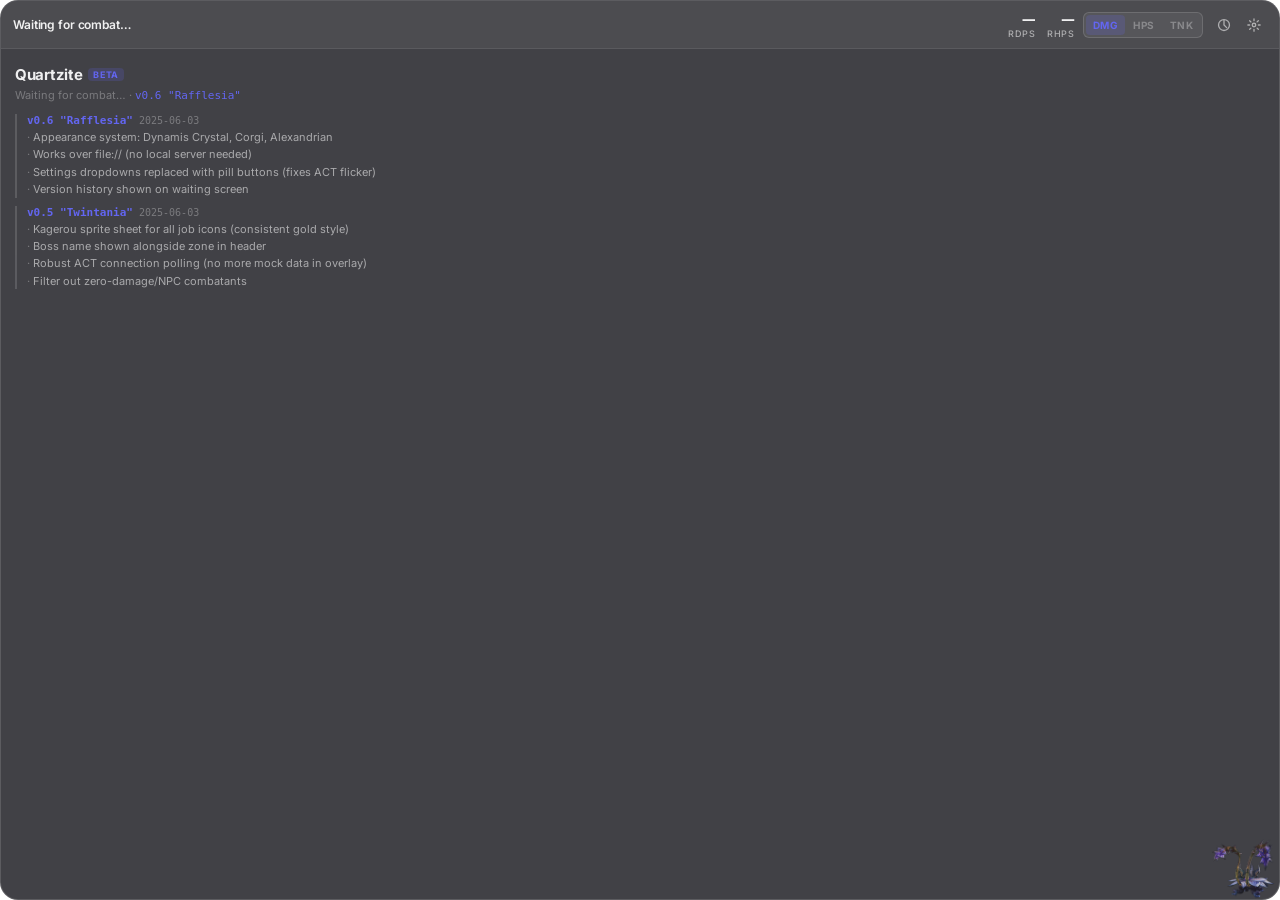
==== commit 08a2997c: "Add Buffbuncle and DNAhabrea appearances Proto Carbuncle: emerald green palette, soft forest dark ba" ====
--- a/index.html
+++ b/index.html
@@ -98,6 +98,15 @@
           <span class="setting-label">Caps names</span>
           <input type="checkbox" id="set-caps-names" class="toggle" />
         </label>
+        <div class="setting-row setting-row--input">
+          <span class="setting-label">Font size</span>
+          <div class="pill-group" id="set-font-size" role="group">
+            <button class="pill" data-value="sm">S</button>
+            <button class="pill" data-value="md">M</button>
+            <button class="pill" data-value="lg">L</button>
+            <button class="pill" data-value="xl">XL</button>
+          </div>
+        </div>
         <label class="setting-row">
           <span class="setting-label">Blur names</span>
           <input type="checkbox" id="set-blur-names" class="toggle" />
@@ -134,6 +143,8 @@
             <button class="pill" data-value="dynamis">Dynamis</button>
             <button class="pill" data-value="corgi">Corgi</button>
             <button class="pill" data-value="alexandrian">Alexandrian</button>
+            <button class="pill" data-value="carbuncle">Buffbuncle</button>
+            <button class="pill" data-value="lahabrea">DNAhabrea</button>
           </div>
         </div>
         <label class="setting-row">
--- a/css/main.css
+++ b/css/main.css
@@ -127,7 +127,7 @@
 .encounter-duration {
   font-size: 11px;
   font-weight: 400;
-  color: var(--text-tertiary);
+  color: var(--text-secondary);
   font-variant-numeric: tabular-nums;
   font-family: var(--mono);
 }
@@ -158,7 +158,7 @@
 .encounter-stat-label {
   font-size: 9px;
   font-weight: 500;
-  color: var(--text-tertiary);
+  color: var(--text-secondary);
   text-transform: uppercase;
   letter-spacing: 0.06em;
 }
@@ -443,7 +443,7 @@
 
 .cs-ch::before  { content: 'CH ';  color: rgba(255,255,255,0.30); }
 .cs-dh::before  { content: 'DH ';  color: rgba(255,255,255,0.30); }
-.cs-cdh::before { content: '!!! '; color: rgba(255,255,255,0.30); }
+.cs-cdh::before { content: 'CDH '; color: rgba(255,255,255,0.30); }
 
 .cs-ch  { color: #34d399; }
 .cs-dh  { color: #60a5fa; }
@@ -452,6 +452,11 @@
 .blur-names .combatant-name {
   filter: blur(5px);
   pointer-events: none;
+}
+
+.caps-names .combatant-name {
+  font-variant: small-caps;
+  letter-spacing: 0.03em;
 }
 
 /* Stats cluster */
@@ -774,6 +779,30 @@
   animation: headerPulse 1.4s cubic-bezier(0.4, 0, 0.2, 1) forwards;
 }
 
+/* ── Font size scales ─────────────────────────────────────────────────── */
+[data-fontsize="sm"] { font-size: 11px; --row-height: 30px; }
+[data-fontsize="sm"] .combatant-name    { font-size: 10px; }
+[data-fontsize="sm"] .combatant-primary { font-size: 10.5px; min-width: 58px; }
+[data-fontsize="sm"] .combatant-pct     { font-size: 9px; }
+[data-fontsize="sm"] .combatant-secondary { font-size: 8.5px; }
+[data-fontsize="sm"] .encounter-stat-value { font-size: 12px; }
+
+[data-fontsize="md"] { font-size: 13px; --row-height: 36px; } /* default */
+
+[data-fontsize="lg"] { font-size: 15px; --row-height: 42px; }
+[data-fontsize="lg"] .combatant-name    { font-size: 14px; }
+[data-fontsize="lg"] .combatant-primary { font-size: 14.5px; min-width: 84px; }
+[data-fontsize="lg"] .combatant-pct     { font-size: 12px; }
+[data-fontsize="lg"] .combatant-secondary { font-size: 11px; }
+[data-fontsize="lg"] .encounter-stat-value { font-size: 16px; }
+
+[data-fontsize="xl"] { font-size: 17px; --row-height: 48px; }
+[data-fontsize="xl"] .combatant-name    { font-size: 16px; }
+[data-fontsize="xl"] .combatant-primary { font-size: 16.5px; min-width: 96px; }
+[data-fontsize="xl"] .combatant-pct     { font-size: 13.5px; }
+[data-fontsize="xl"] .combatant-secondary { font-size: 12px; }
+[data-fontsize="xl"] .encounter-stat-value { font-size: 18px; }
+
 /* ── Responsive width ─────────────────────────────────────────────────── */
 @media (max-width: 320px) {
   .combatant-pct { display: none; }
--- a/css/appearances.css
+++ b/css/appearances.css
@@ -116,3 +116,93 @@
 [data-appearance="alexandrian"] .combatant-rank.rank-1 { color: #c8a84b; }
 [data-appearance="alexandrian"] .combatant-rank.rank-2 { color: #a8b8c8; }
 [data-appearance="alexandrian"] .combatant-rank.rank-3 { color: #7a8a96; }
+
+/* ── Buffbuncle (Proto Carbuncle) ─────────────────────────────────────── */
+/* Palette: emerald green, soft forest dark                                 */
+[data-appearance="carbuncle"] {
+  --accent:           #4ecb71;
+  --accent-soft:      rgba(78, 203, 113, 0.16);
+  --accent-glow:      rgba(78, 203, 113, 0.32);
+
+  --bg-base:          rgba(6, 20, 10, 0.90);
+  --bg-surface:       rgba(78, 203, 113, 0.06);
+  --bg-surface-hover: rgba(78, 203, 113, 0.12);
+  --bg-panel:         rgba(4, 16, 8, 0.97);
+  --bg-bar:           rgba(78, 203, 113, 0.08);
+
+  --border:           rgba(78, 203, 113, 0.14);
+  --border-strong:    rgba(78, 203, 113, 0.26);
+
+  --text-primary:     rgba(220, 255, 230, 0.95);
+  --text-secondary:   rgba(150, 220, 170, 0.62);
+  --text-tertiary:    rgba(100, 180, 120, 0.38);
+
+  --blur:             blur(20px) saturate(150%);
+  --radius-lg:        20px;
+}
+
+[data-appearance="carbuncle"] .app::after {
+  content: '';
+  position: absolute;
+  bottom: 0;
+  right: 4px;
+  width: 64px;
+  height: 64px;
+  background-image: url('../icons/carbuncle-mascot.png');
+  background-size: contain;
+  background-repeat: no-repeat;
+  background-position: bottom right;
+  opacity: 0.75;
+  pointer-events: none;
+  z-index: 0;
+}
+
+/* ── DNAhabrea (Lahabrea Release Form) ────────────────────────────────── */
+/* Palette: void purple, deep crimson, darkness                             */
+[data-appearance="lahabrea"] {
+  --accent:           #a64dff;
+  --accent-soft:      rgba(166, 77, 255, 0.16);
+  --accent-glow:      rgba(166, 77, 255, 0.36);
+
+  --bg-base:          rgba(8, 4, 16, 0.93);
+  --bg-surface:       rgba(140, 60, 220, 0.07);
+  --bg-surface-hover: rgba(140, 60, 220, 0.14);
+  --bg-panel:         rgba(6, 2, 12, 0.98);
+  --bg-bar:           rgba(140, 60, 220, 0.08);
+
+  --border:           rgba(166, 77, 255, 0.14);
+  --border-strong:    rgba(166, 77, 255, 0.28);
+
+  --text-primary:     rgba(230, 215, 255, 0.95);
+  --text-secondary:   rgba(180, 150, 230, 0.62);
+  --text-tertiary:    rgba(130, 100, 180, 0.40);
+
+  --blur:             blur(22px) saturate(130%);
+  --radius-sm:        3px;
+  --radius-md:        5px;
+  --radius-lg:        8px;
+}
+
+[data-appearance="lahabrea"] .app {
+  border-color: rgba(166, 77, 255, 0.30);
+}
+
+[data-appearance="lahabrea"] .app::after {
+  content: '';
+  position: absolute;
+  bottom: 0;
+  right: 4px;
+  width: 64px;
+  height: 64px;
+  background-image: url('../icons/lahabrea-mascot.png');
+  background-size: contain;
+  background-repeat: no-repeat;
+  background-position: bottom right;
+  opacity: 0.70;
+  pointer-events: none;
+  z-index: 0;
+}
+
+[data-appearance="lahabrea"] .combatant-rank.rank-1 { color: #a64dff; }
+[data-appearance="lahabrea"] .combatant-rank.rank-2 { color: #7a3dbf; }
+[data-appearance="lahabrea"] .combatant-rank.rank-3 { color: #4a2480; }
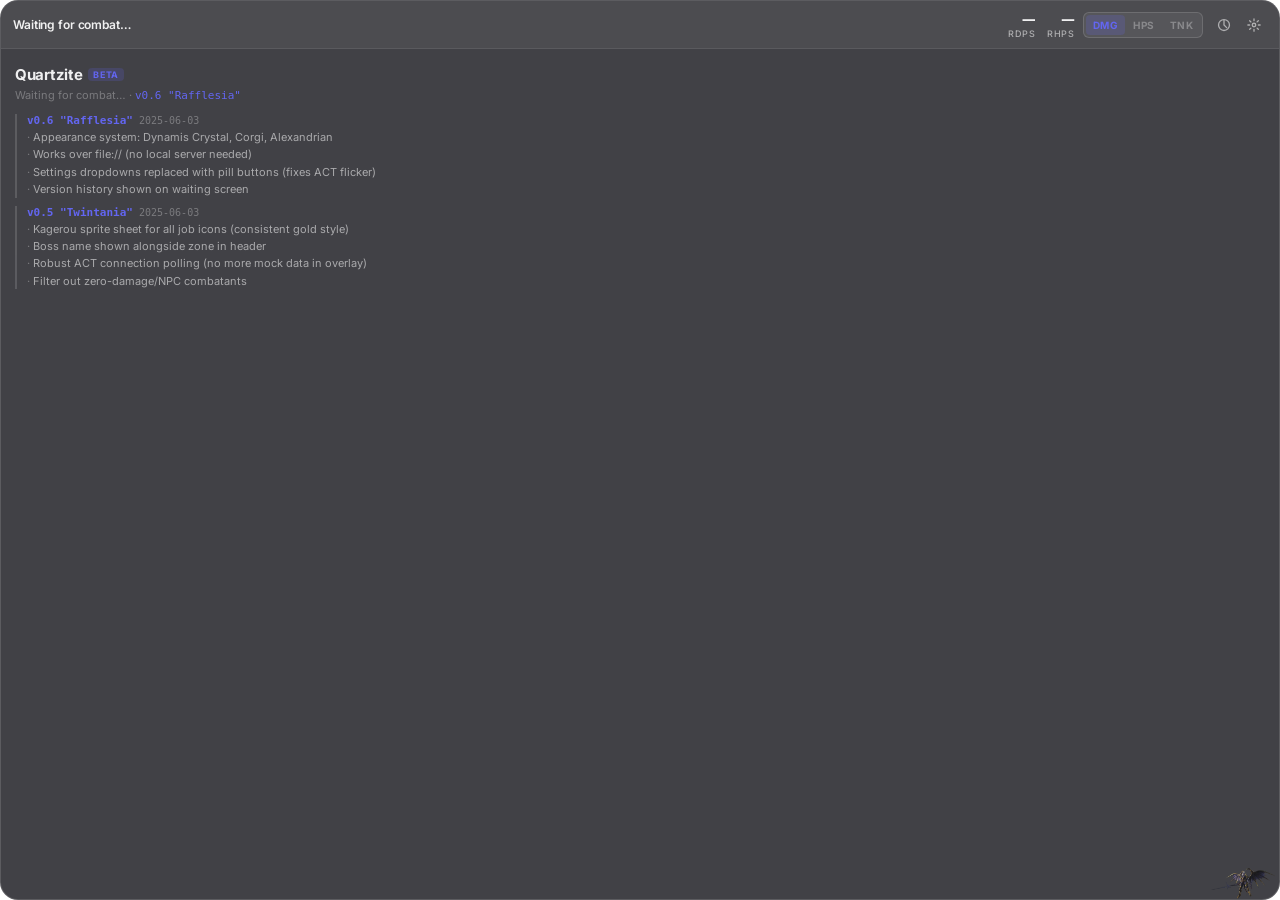
==== commit f32a82d4: "Rename appearance labels to Carbuncle and Lahabrea Dropped the Buffbuncle/DNAhabrea puns — using nor" ====
--- a/index.html
+++ b/index.html
@@ -143,8 +143,8 @@
             <button class="pill" data-value="dynamis">Dynamis</button>
             <button class="pill" data-value="corgi">Corgi</button>
             <button class="pill" data-value="alexandrian">Alexandrian</button>
-            <button class="pill" data-value="carbuncle">Buffbuncle</button>
-            <button class="pill" data-value="lahabrea">DNAhabrea</button>
+            <button class="pill" data-value="carbuncle">Carbuncle</button>
+            <button class="pill" data-value="lahabrea">Lahabrea</button>
           </div>
         </div>
         <label class="setting-row">
--- a/css/main.css
+++ b/css/main.css
@@ -403,6 +403,18 @@
   background: rgba(255,255,255,0.06);
 }
 
+.combatant-job--lb {
+  background-image: none;
+  background: var(--accent-soft);
+  color: var(--accent);
+  display: flex;
+  align-items: center;
+  justify-content: center;
+  font-size: 9px;
+  font-weight: 800;
+  letter-spacing: 0.04em;
+}
+
 /* Name + crit stats column */
 .combatant-info {
   position: relative;
